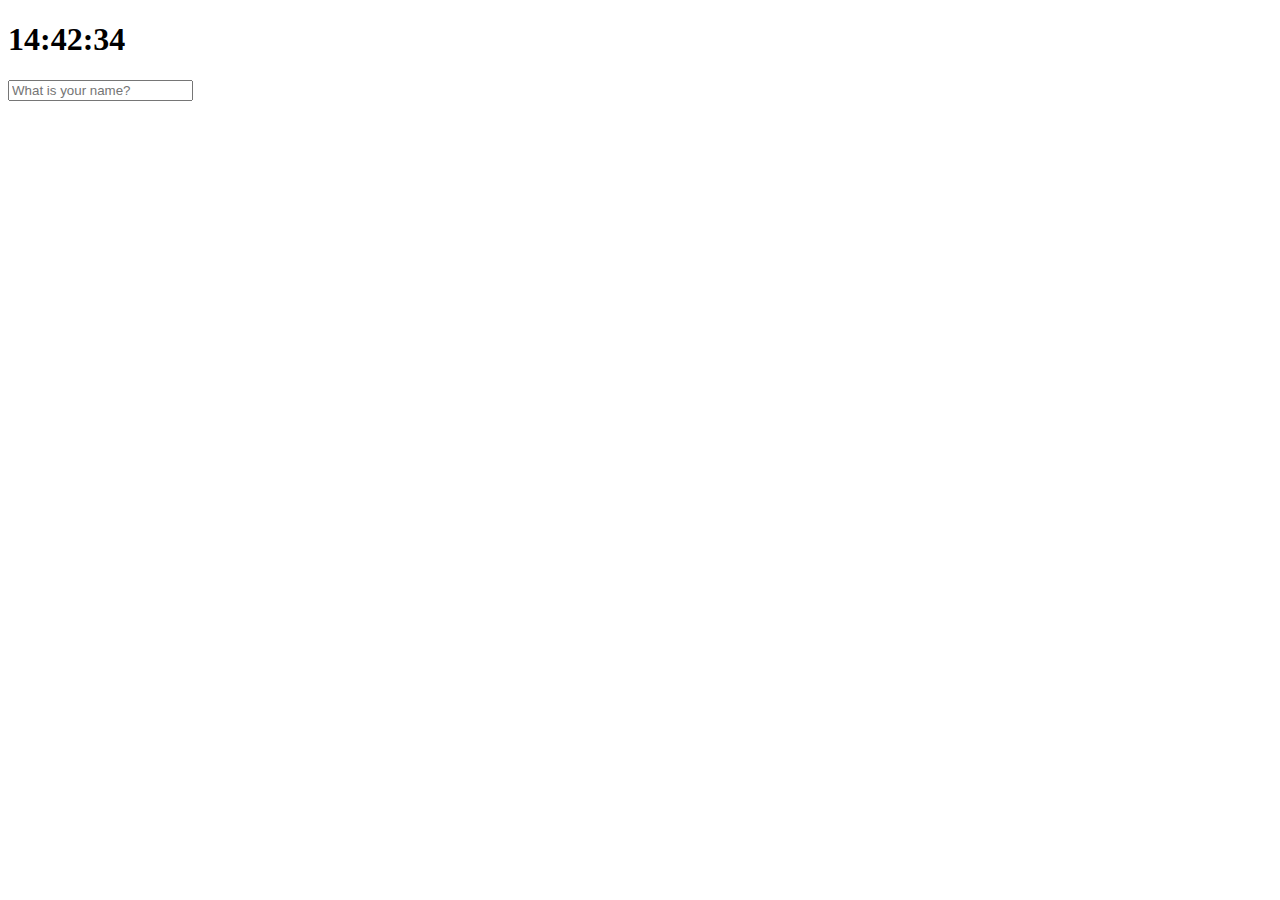
==== momentom/index.html @ 36b81044 "#3.1, 2 Making a JS Clock part" ====
<!DOCTYPE html>
<html>
<head>
    <meta charset="UTF-8">
    <title>Title</title>
    <link href="index.css"/>
</head>
<body>
    <div class="js-clock">
        <h1>00:00</h1>
    </div>
    <form class="js-form form">
        <input type="text" placeholder="What is your name?"/>
    </form>
    <h4 class="js-greetings greetings"></h4>
    <script src="clock.js"></script>
    <script src="greeting.js"></script>
</body>
</html>
---- momentom/index.css ----
.form,
.greetings {
    display: none;
}

.showing {
    display: block;
}
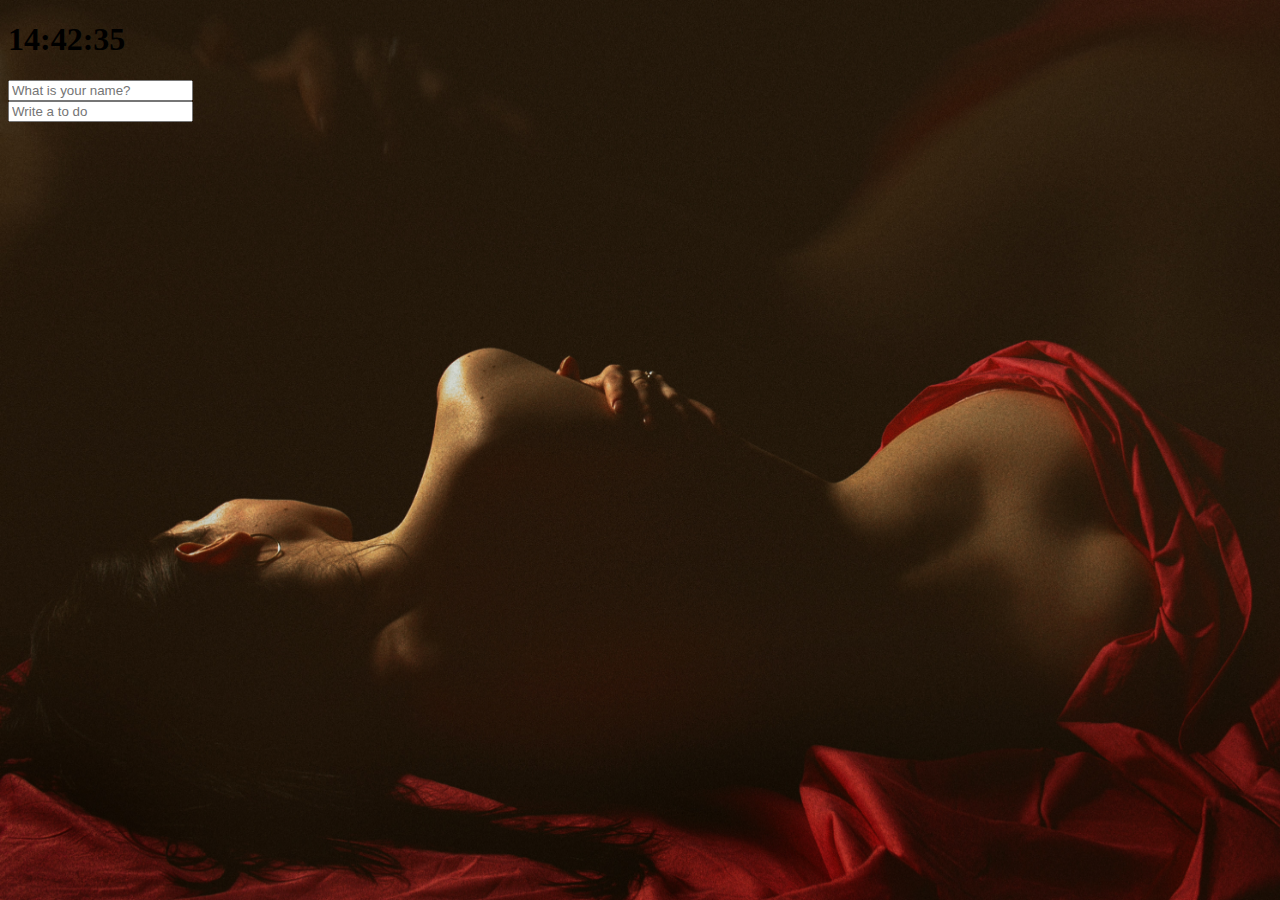
==== commit f1e416d5: "#3.8 Image Background" ====
--- a/momentom/index.html
+++ b/momentom/index.html
@@ -3,17 +3,24 @@
 <head>
     <meta charset="UTF-8">
     <title>Title</title>
-    <link href="index.css"/>
+    <link rel="stylesheet" href="index.css" />
 </head>
 <body>
     <div class="js-clock">
         <h1>00:00</h1>
     </div>
     <form class="js-form form">
-        <input type="text" placeholder="What is your name?"/>
+        <input type="text" placeholder="What is your name?" />
     </form>
     <h4 class="js-greetings greetings"></h4>
+    <form class="js-toDoFrom">
+        <input type="text" placeholder="Write a to do" />
+    </form>
+    <ul class="js-toDoList">
+    </ul>
     <script src="clock.js"></script>
     <script src="greeting.js"></script>
+    <script src="todo.js"></script>
+    <script src="bg.js"></script>
 </body>
 </html>--- a/momentom/index.css
+++ b/momentom/index.css
@@ -1,3 +1,7 @@
+body {
+    background-color: #2c3e50;
+}
+
 .form,
 .greetings {
     display: none;
@@ -5,4 +9,23 @@
 
 .showing {
     display: block;
+}
+
+@keyframes fadeIn {
+    from{
+        opacity: 0;
+    }
+    to {
+        opacity: 1;
+    }
+}
+
+.bgImage {
+    position: absolute;
+    top:0;
+    left:0;
+    width: 100%;
+    height: 100%;
+    z-index: -1;
+    animation: fadeIn 0.5s linear;
 }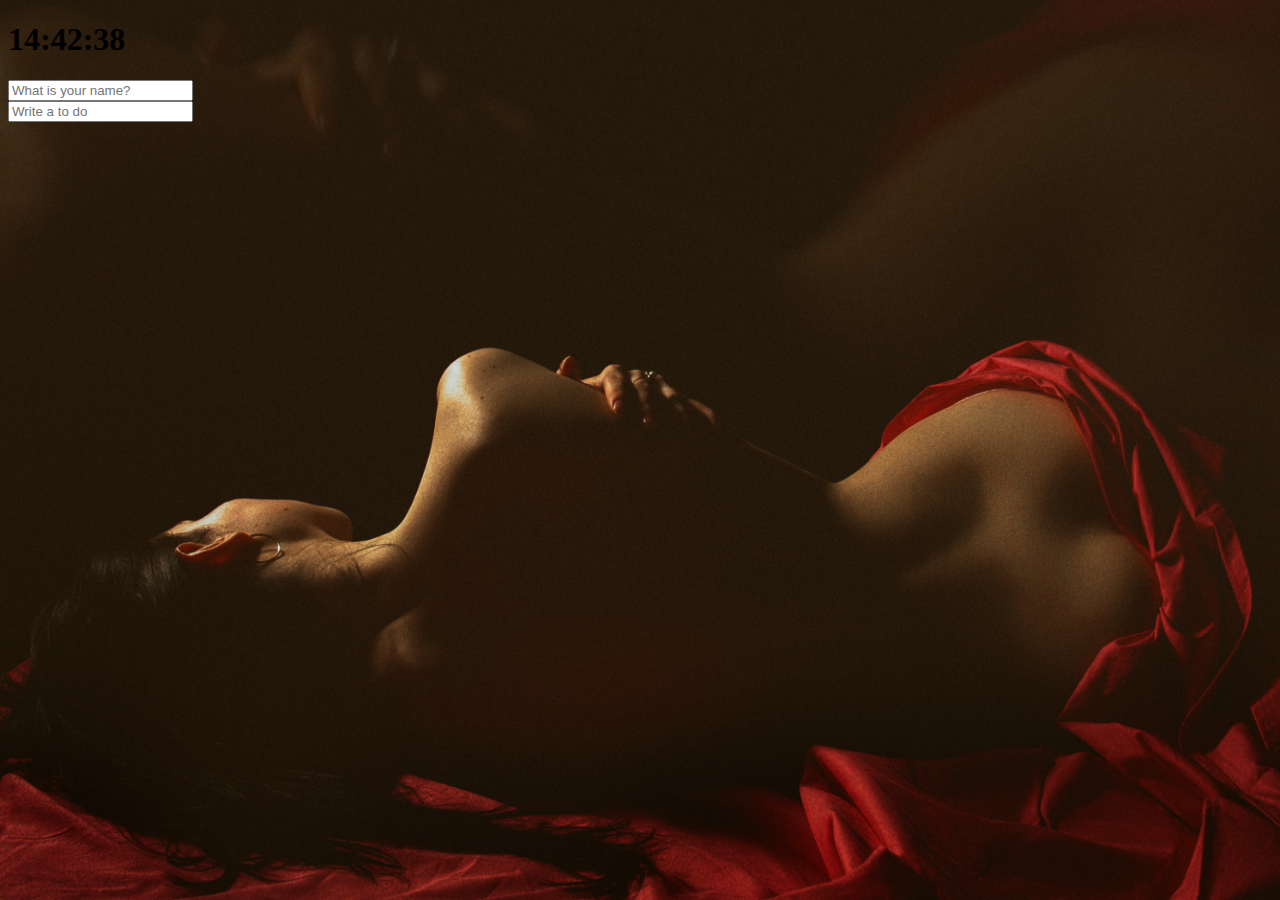
==== commit 9ecee95d: "#3.9 Getting the Weather" ====
--- a/momentom/index.html
+++ b/momentom/index.html
@@ -9,18 +9,24 @@
     <div class="js-clock">
         <h1>00:00</h1>
     </div>
+
     <form class="js-form form">
         <input type="text" placeholder="What is your name?" />
     </form>
+
     <h4 class="js-greetings greetings"></h4>
     <form class="js-toDoFrom">
         <input type="text" placeholder="Write a to do" />
     </form>
-    <ul class="js-toDoList">
-    </ul>
+
+    <ul class="js-toDoList"></ul>
+
+    <span class="js-weather"></span>
+
     <script src="clock.js"></script>
     <script src="greeting.js"></script>
     <script src="todo.js"></script>
     <script src="bg.js"></script>
+    <script src="weather.js"></script>
 </body>
 </html>